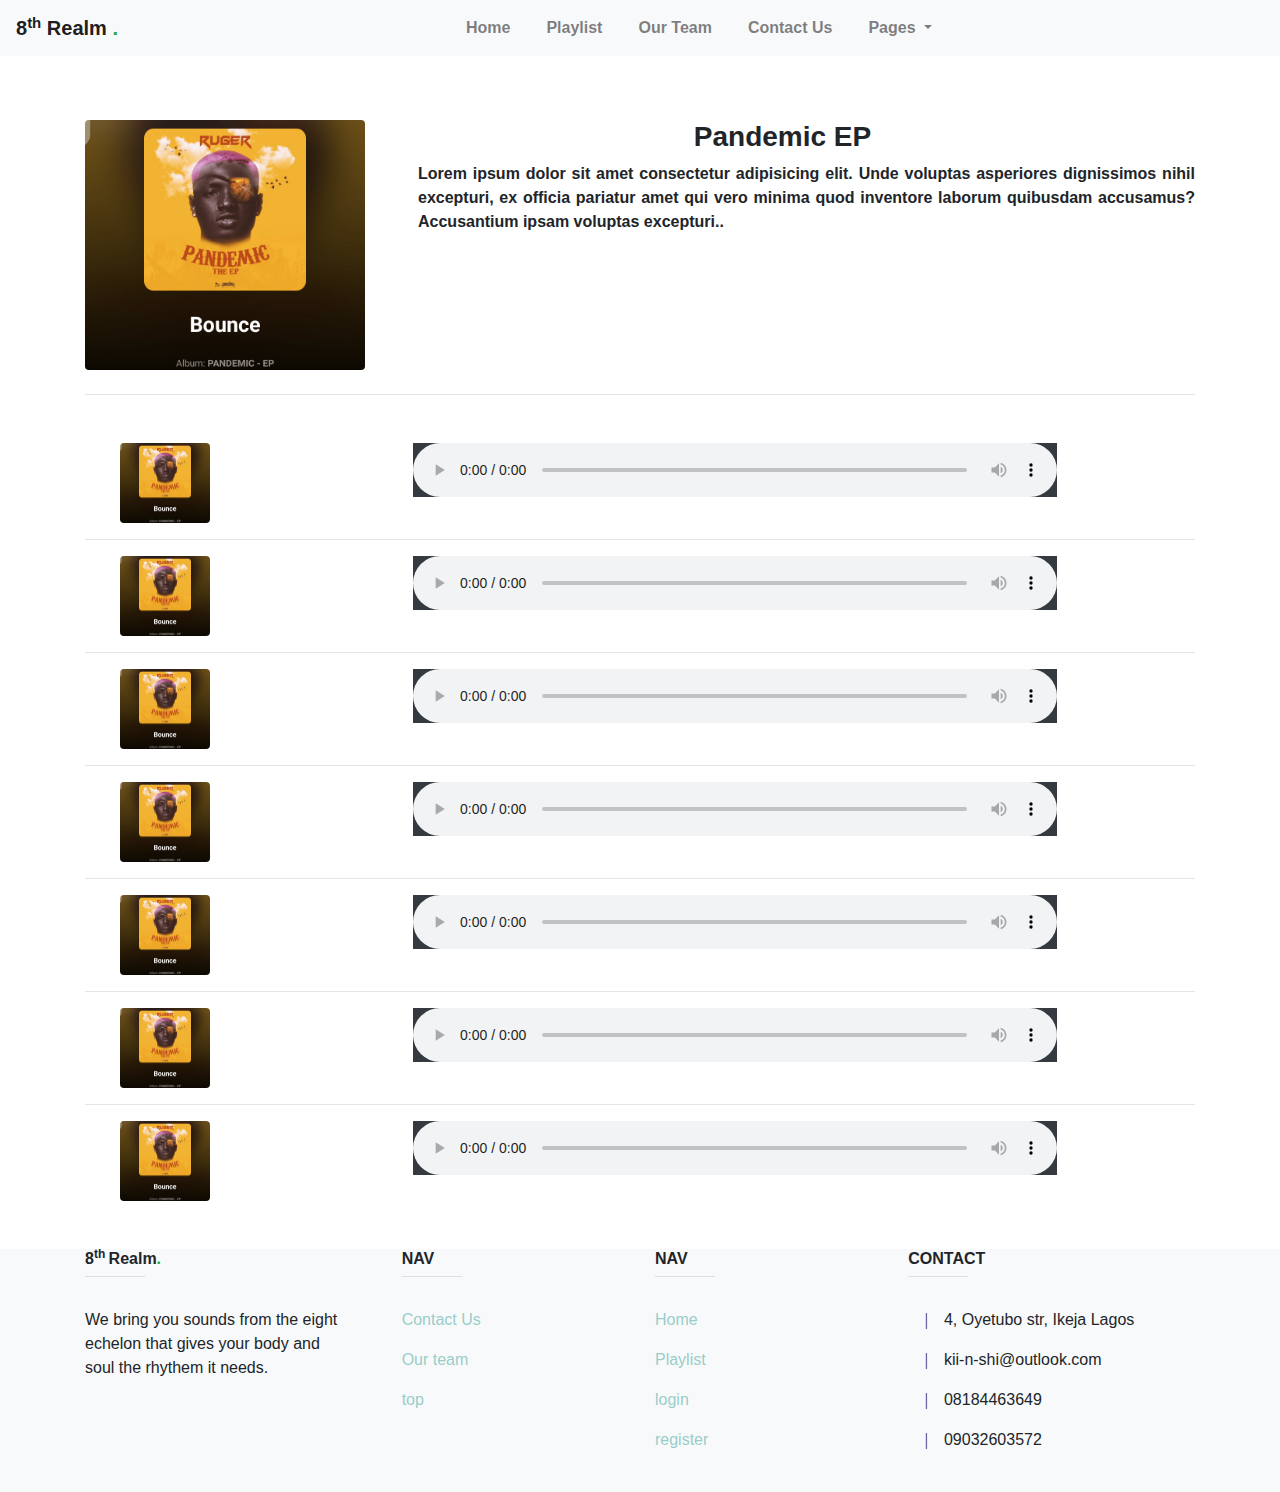
==== album-details.html @ 40d58119 "project template" ====
<!DOCTYPE html>
<html lang="en">
<head>
    <meta charset="UTF-8">
    <meta http-equiv="X-UA-Compatible" content="IE=edge">
    <meta name="viewport" content="width=device-width, initial-scale=1.0">
    <title>Album details</title>




    
    <link rel="stylesheet" href="./css/playlist.css">
    <link rel="stylesheet" href="./css/style.css">
    <link rel="stylesheet" href="./css/bootstrap.min.css">
    <link rel="stylesheet" href="./css/font-awesome.css">
    <link rel="stylesheet" href="./css/font-awesome.min.css">
</head>
<body>

    <!--========= Navbar =========-->

    <section id="nav-bar">
      <nav class="navbar navbar-expand-lg navbar-light bg-light fixed ">
            <a href="#" class="navbar-brand"><strong>8<sup>th</sup> Realm <span class="text-success">.</span></strong></a>
            <button class="navbar-toggler" type="button" data-toggle="collapse" data-target="#navbarNav" aria-controls="navbarNav" aria-expanded="false" aria-label="toggle-navigation">
                <span class="navbar-toggler-icon"></span>
            </button>

            <div class="collapse navbar-collapse align-items-center text-center justify-content-center" id="navbarNav">
                <ul class="navbar-nav d-flex align-items-end text-center justify-content-end">
                    <li class="nav-item">
                        <a href="#" class="nav-link">home<span class="sr-only"></span> </a>
                    </li>
                    <li class="nav-item">
                        <a href="playlist.html" class="nav-link">playlist<span class="sr-only"></span></a>
                    </li>
                    <li class="nav-item">
                        <a href="team.html" class="nav-link">our team<span class="sr-only"></span></a>
                    </li>
                    <li class="nav-item">
                        <a href="contact-us.html" class="nav-link">contact us<span class="sr-only"></span></a>
                    </li>
                    
                    <li class="nav-item dropdown">
                        <a class="nav-link dropdown-toggle" href="#" id="navbarDropdown" role="button" data-toggle="dropdown" aria-haspopup="true" aria-expanded="false">
                            pages
                        </a>
                        <div class="dropdown-menu" aria-labelledby="navbarDropdown">
                            <a class="dropdown-item" href="login.html"><i class="fas fa fa-key"><span> |  </span></i> login</a>
                            <a class="dropdown-item" href="register.html"><i class="fas fa fa-edit"><span> | </span></i> register</a>
                        </div>
                    </li>
                </ul>
            </div>
      </nav>
    </section>
    
    <div class="container text-center" style="margin-top: 5%;">
        <div class="row mt-5 text-center">

            <div class=" col-3 " >
                <img src="./images/Ruger-Bounce.png" style="min-height: 250px; max-height: 250px;" class="rounded mx-auto d-block">
                <!-- <lord-icon
                    src="https://cdn.lordicon.com/mmspidej.json"
                    trigger="loop"
                    colors="primary:#121331,secondary:#08a88a"
                    style="width:250px;height:250px">
                </lord-icon> -->
            </div>

            <div class="col-9">
                <h3 style="font-weight: bold;">Pandemic EP</h3>
                <p style="font-weight: 600; justify-content: center; text-align: justify;" class="ml-5">Lorem ipsum dolor sit amet consectetur adipisicing elit. Unde voluptas asperiores dignissimos nihil excepturi, ex officia pariatur amet qui vero minima quod inventore laborum quibusdam accusamus? Accusantium ipsam voluptas excepturi..</p>

                 <lord-icon
                    src="https://cdn.lordicon.com/mmspidej.json"
                    trigger="loop"
                    colors="primary:#121331,secondary:#08a88a"
                    style="width:100px;height:100px">
                </lord-icon> 
            </div>

        </div>
    </div>

    <div class="container mt-4">
        <hr>
    </div>


    <div class="container text-center mt-3">
        <div class="row mt-5 text-center">

            <div class=" col-2 " >
                <img src="./images/Ruger-Bounce.png" style="min-height: 80px; max-height: 80px;" class="rounded mx-auto d-block">
            </div>

            <div class="col-10">
                <audio controls style="max-width: 70%; min-width: 70%;" class="bg-dark">
                    <source src="horse.ogg" type="audio/ogg">
                    <source src="horse.mp3" type="audio/mpeg">
                </audio>
            </div>
            
            
            <div class="container">
                <hr>
            </div>

            <div class=" col-2 " >
                <img src="./images/Ruger-Bounce.png" style="min-height: 80px; max-height: 80px;" class="rounded mx-auto d-block">
            </div>

            <div class="col-10">
                <audio controls style="max-width: 70%; min-width: 70%;" class="bg-dark">
                    <source src="horse.ogg" type="audio/ogg">
                    <source src="horse.mp3" type="audio/mpeg">
                </audio>
            </div>

             
            <div class="container">
                <hr>
            </div>

            <div class=" col-2 " >
                <img src="./images/Ruger-Bounce.png" style="min-height: 80px; max-height: 80px;" class="rounded mx-auto d-block">
            </div>

            <div class="col-10">
                <audio controls style="max-width: 70%; min-width: 70%;" class="bg-dark">
                    <source src="horse.ogg" type="audio/ogg">
                    <source src="horse.mp3" type="audio/mpeg">
                </audio>
            </div>

             
            <div class="container">
                <hr>
            </div>

            <div class=" col-2 " >
                <img src="./images/Ruger-Bounce.png" style="min-height: 80px; max-height: 80px;" class="rounded mx-auto d-block">
            </div>

            <div class="col-10">
                <audio controls style="max-width: 70%; min-width: 70%;" class="bg-dark">
                    <source src="horse.ogg" type="audio/ogg">
                    <source src="horse.mp3" type="audio/mpeg">
                </audio>
            </div>

             
            <div class="container">
                <hr>
            </div>

            <div class=" col-2 " >
                <img src="./images/Ruger-Bounce.png" style="min-height: 80px; max-height: 80px;" class="rounded mx-auto d-block">
            </div>

            <div class="col-10">
                <audio controls style="max-width: 70%; min-width: 70%;" class="bg-dark">
                    <source src="horse.ogg" type="audio/ogg">
                    <source src="horse.mp3" type="audio/mpeg">
                </audio>
            </div>

             
            <div class="container">
                <hr>
            </div>

            <div class=" col-2 " >
                <img src="./images/Ruger-Bounce.png" style="min-height: 80px; max-height: 80px;" class="rounded mx-auto d-block">
            </div>

            <div class="col-10">
                <audio controls style="max-width: 70%; min-width: 70%;" class="bg-dark">
                    <source src="horse.ogg" type="audio/ogg">
                    <source src="horse.mp3" type="audio/mpeg">
                </audio>
            </div>

             
            <div class="container">
                <hr>
            </div>

            <div class=" col-2 " >
                <img src="./images/Ruger-Bounce.png" style="min-height: 80px; max-height: 80px;" class="rounded mx-auto d-block">
            </div>

            <div class="col-10">
                <audio controls style="max-width: 70%; min-width: 70%;" class="bg-dark">
                    <source src="horse.ogg" type="audio/ogg">
                    <source src="horse.mp3" type="audio/mpeg">
                </audio>
            </div>
        </div>


        
        


    </div>




    <!-- =======Footer========== -->
    
    <footer class="page-footer font-small blue-grey lighten-5 mt-5 bg-light">

      <div class="container text-center text-md-left mt-5">

            <div class="row mt-3 dark-grey-text">

                <div class="col-md-3 col-lg-4 col-xl-3 mb-4">

                    <h6 class="text-uppercase font-weight-bold"><strong> 8<sup style="text-transform: lowercase !important;">th </sup><span style="text-transform : none !important;">Realm</span><span class="text-success">.</span></strong></h6>
                    <hr class="teal accent-3 mb-4 mt-0 d-inline-block mx-auto" style="width: 60px; font-size: larger; font-weight: 400; color:#8fcac5ee">
                    <p>We bring you sounds from the eight echelon that gives your body and soul the rhythem it needs.</p>

                </div>

                <div class="col-md-2 col-lg-2 col-xl-2 mx-auto mb-4">
                    <h6 class="text-uppercase font-weight-bold">Nav</h6>
                    <hr class="teal accent-3 mb-4 mt-0 d-inline-block mx-auto" style="width: 60px;">
                    <p>
                    <a class="dark-grey-text" href="contact-us.html" style="text-decoration: solid; color: #8fcac5ee; font-size: medium;">Contact Us</a>
                    </p>
            
                    <p>
                    <a class="dark-grey-text" href="team.html" style="text-decoration: solid; color: #8fcac5ee; font-size: medium;">Our team</a>
                    </p>
                    <p>
                    <a class="success-text" href="#top" style="text-decoration: solid; color: #8fcac5ee; font-size: medium;">top</a>
                    </p>
                </div>

                <div class="col-md-3 col-lg-2 col-xl-2 mx-auto mb-4">

                    <h6 class="text-uppercase font-weight-bold">Nav</h6>
                    <hr class="teal accent-3 mb-4 mt-0 d-inline-block mx-auto" style="width: 60px; color: azure; font-size: medium;">
                    <p>
                    <a class="dark-grey-text" href="index.html" style="text-decoration: solid; color: #8fcac5ee; font-size: medium;">Home</a>
                    </p>
                    <p>
                    <a class="dark-grey-text" href="playlist.html" style="text-decoration: solid; color: #8fcac5ee; font-size: medium;">Playlist</a>
                    </p>
                    <p>
                    <a class="dark-grey-text" href="login.html" style="text-decoration: solid; color: #8fcac5ee; font-size: medium;">login</a>
                    </p>
                    <p>
                    <a class="dark-grey-text" href="register.html" style="text-decoration: solid; color: #8fcac5ee; font-size: medium;">register</a>
                    </p>
                
                </div>

                <div class="col-md-4 col-lg-3 col-xl-3 mx-auto mb-md-0 mb-4">

                    <h6 class="text-uppercase font-weight-bold">Contact</h6>
                    <hr class="teal accent-3 mb-4 mt-0 d-inline-block mx-auto" style="width: 60px;">
                    <p>
                    <i class="fa fa-home mr-3"> | </i>4, Oyetubo str, Ikeja Lagos</p>
                    <p>
                    <i class="fa fa-envelope mr-3"> | </i>kii-n-shi@outlook.com</p>
                    <p>
                    <i class="fa fa-phone mr-3"> | </i>08184463649</p>
                    <p>
                    <i class="fa fa-print mr-3"> | </i>09032603572</p>

                </div>

            </div>

      </div>

    </footer>

    <script src="https://cdn.lordicon.com/libs/frhvbuzj/lord-icon-2.0.2.js"></script>
    <script src="./js/jquery-3.3.1.slim.min.js"></script>
    <script src="./js/popper.min.js"></script>
    <script src="./js/bootstrap.min.js"></script>
</body>
</html>
---- css/playlist.css ----
.album {
  width: 80%;
  margin: auto;
  text-align: center;
  padding-top: 50px;
}

.album-col {
  flex-basis: 32%;
  border-radius: 25px;
  margin-bottom: 30px;
  position: relative;
  overflow: hidden;
}
.album-col img {
  width: 100%;
  display: block;
}
.layer {
  background: transparent;
  height: 100%;
  width: 100%;
  position: absolute;
  top: 0;
  left: 0;
  transition: 0.5s;
}
.layer:hover {
  background: rgba(96, 184, 103, 0.6);
  padding-top: 25%;
  color: #fff3f3;
  transition: 0.5s;
  opacity: 1;
}

.layer h3 {
  width: 100%;
  font-weight: 500;
  color: #fff;
  font-size: 26px;
  bottom: 0;
  left: 50%;
  transform: translateX(-50%);
  position: absolute;
  transition: 0.5s;
}

.layer:hover h3 {
  bottom: 49%;
  opacity: 1;
  display: block;
  transition: 0.5s;
  font-size: 25px;
  font-weight: bolder;
}

img{
    border-radius: 20%;
}
---- css/style.css ----
@font-face {
  font-family: Pacifo-Regular;
  src: url(../font/Pacifico/Pacifico-Regular.ttf);
}
@font-face {
  font-family: KronaOne-Regular;
  src: url(../font/Krona_One/);
}
@font-face {
  font-family: Meriendo;
  src: url(../font/Merienda/Merienda-Regular.ttf);
  src: url(../font/Merienda/Merienda-Bold.ttf);
}
@font-face {
  font-family: Nunito;
  src: url(../font/Nunito/Nunito-BoldItalic.ttf);
  src: url(../font/Nunito/Nunito-Black.ttf);
  src: url(../font/Nunito/Nunito-Regular.ttf);
}
* {
  margin: 0;
  padding: 0;
}
/* 
html {
  overflow-x: hidden;
} */

/* -----navigation------- */
#nav-bar {
  position: sticky;
  top: 0;
  z-index: 10;
}
.navbar-brand img {
  height: 40px;
  padding-left: 30px;
}
.navbar-nav li {
  padding: 0 10px;
  justify-content: space-between;
}
.navbar-nav li a {
  float: right;
  text-align: left;
  font-weight: 600;
  text-transform: capitalize;
}
#nav-bar ul li a:hover {
  color: #c5d1cd !important;
  font-weight: bolder;
  /* font-family: KronaOne-Regular; */
}
.navbar {
  background: #fff;
}
.navbar-toggler {
  border: none !important;
}
.nav-item a .nav-link {
  color: #555 !important;
  font-family: Merienda-Regular;
  font-weight: bolder;
  font-size: 20px;
  text-transform: capitalize !important;
}

/* ---------Sider---------- */
#slider {
  width: 100%;
}
.carousel-caption {
  top: 50%;
  transform: translateY(-50%);
  bottom: initial !important;
}
.carousel-caption h5 {
  color: #ffffff;
  font-size: 42px;
  font-weight: bold;
}

.carousel-item img {
  width: 100%;
  height: 100vh;
}

/* --------Track------------- */

.img-fluid .max-width {
  max-width: 100%;
  height: auto;
}

.track {
  width: 80%;
  margin: auto;
  text-align: center;
  padding-top: 50px;
}

.track-co {
  flex-basis: 32%;
  border-radius: 25px;
  margin-bottom: 30px;
  position: relative;
  overflow: hidden;
}
.track-co img {
  width: 100%;
  display: block;
}

.layer {
  background: transparent;
  height: 100%;
  width: 100%;
  position: absolute;
  top: 0;
  left: 0;
  transition: 0.5s;
}
.layer:hover {
  background: rgba(96, 184, 103, 0.6);
  background-color: transparent;
  padding-top: 25%;
  color: #fff3f3;
  transition: 0.5s;
  opacity: 1;
}

.layer h3 {
  width: 100%;
  font-weight: 300;
  color: #fff;
  font-size: 26px;
  bottom: 0;
  left: 50%;
  transform: translateX(-50%);
  position: absolute;
  transition: 0.5s;
}

.layer h4 {
  width: 100%;
  font-weight: 200;
  color: #fff;
  font-size: 26px;
  top: 0;
  left: 50%;
  transform: translateX(-50%);
  position: relative;
  transition: 0.5s;
}

.layer:hover h3 {
  bottom: 49%;
  opacity: 1;
  display: block;
  transition: 0.5s;
}

.layer:hover h4 {
  top: 40%;
  opacity: 1;
  display: block;
  transition: 0.5s;
}

.track  h1::after {
  content: '';
  background: grey;
  display: block;
  height: 3px;
  width: 170px;
  margin: 20px auto 5px;
}

.album h1::after {
  content: '';
  background: grey;
  display: block;
  height: 3px;
  width: 170px;
  margin: 20px auto 5px;
}
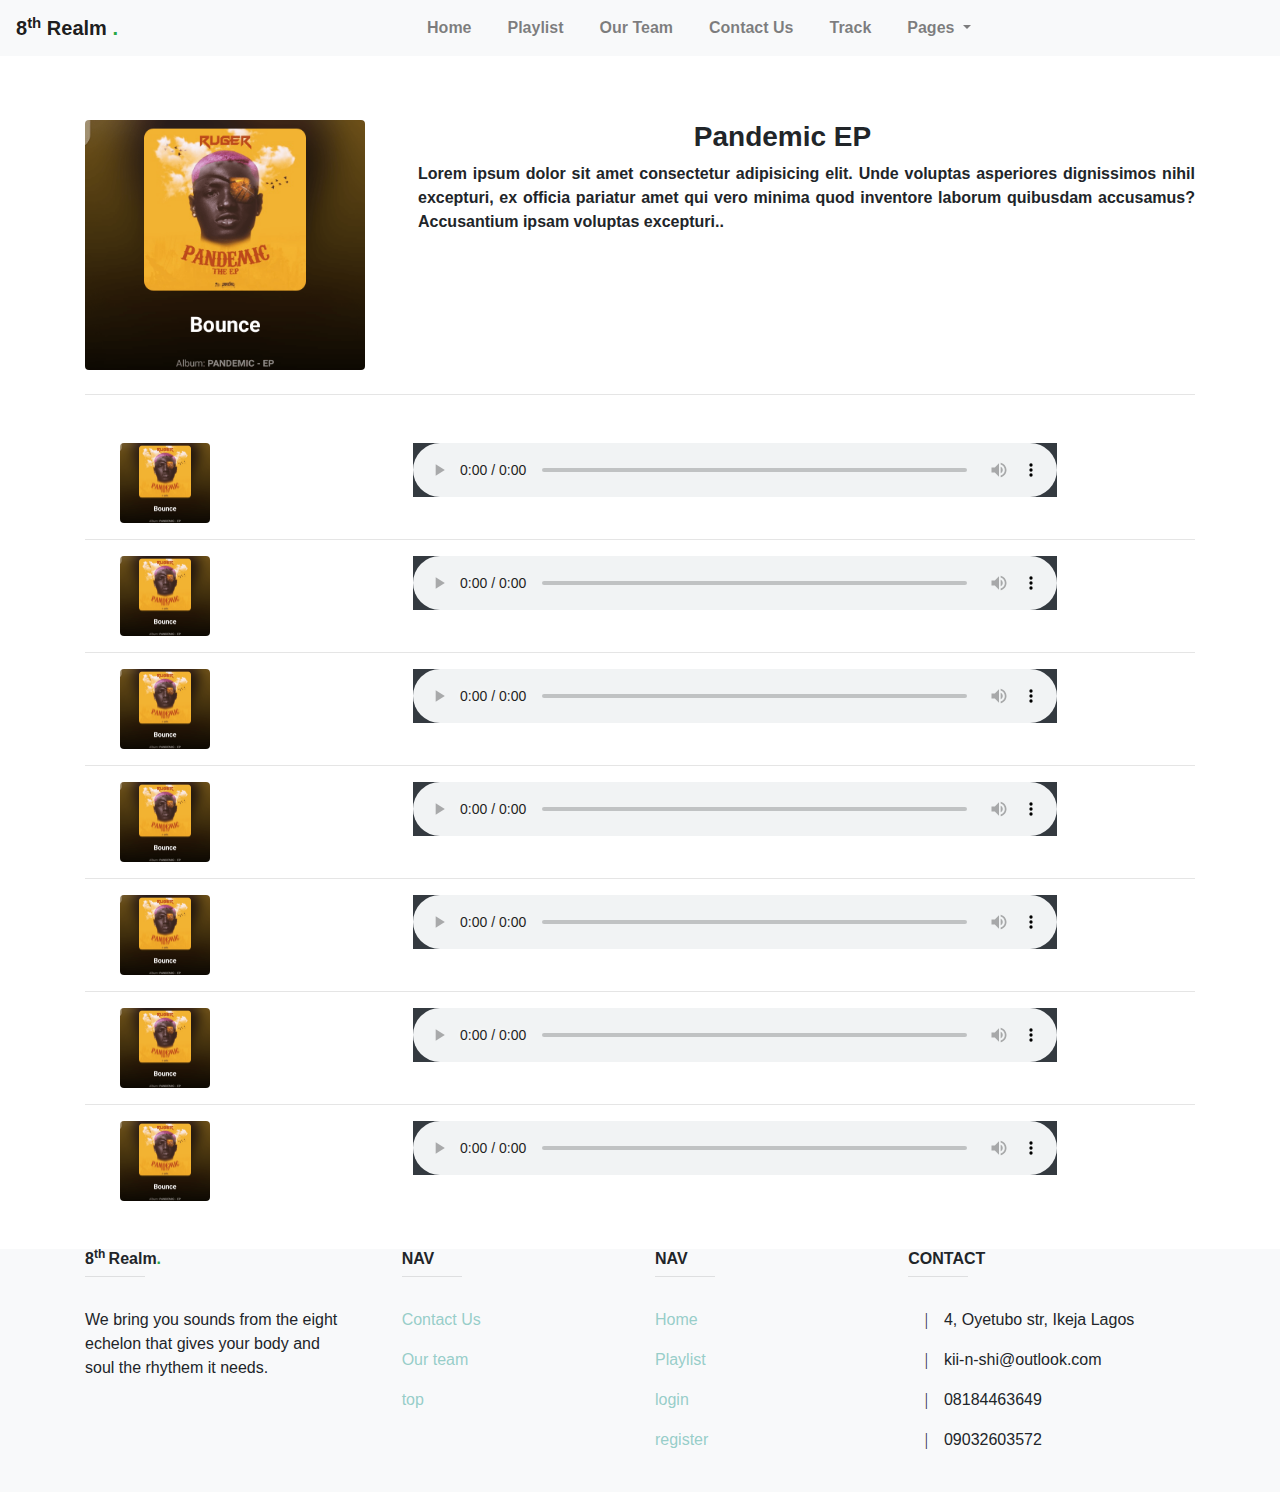
==== commit f93ebd17: "modified the navbar and also added another page(track) to the template" ====
--- a/album-details.html
+++ b/album-details.html
@@ -15,6 +15,14 @@
     <link rel="stylesheet" href="./css/bootstrap.min.css">
     <link rel="stylesheet" href="./css/font-awesome.css">
     <link rel="stylesheet" href="./css/font-awesome.min.css">
+
+
+
+
+
+    <style>
+        
+    </style>
 </head>
 <body>
 
@@ -38,10 +46,15 @@
                     <li class="nav-item">
                         <a href="team.html" class="nav-link">our team<span class="sr-only"></span></a>
                     </li>
+
                     <li class="nav-item">
                         <a href="contact-us.html" class="nav-link">contact us<span class="sr-only"></span></a>
                     </li>
-                    
+
+                    <li class="nav-item">
+                        <a href="track-page.html" class="nav-link">Track <span class="sr-only"></span></a>
+                    </li>
+
                     <li class="nav-item dropdown">
                         <a class="nav-link dropdown-toggle" href="#" id="navbarDropdown" role="button" data-toggle="dropdown" aria-haspopup="true" aria-expanded="false">
                             pages
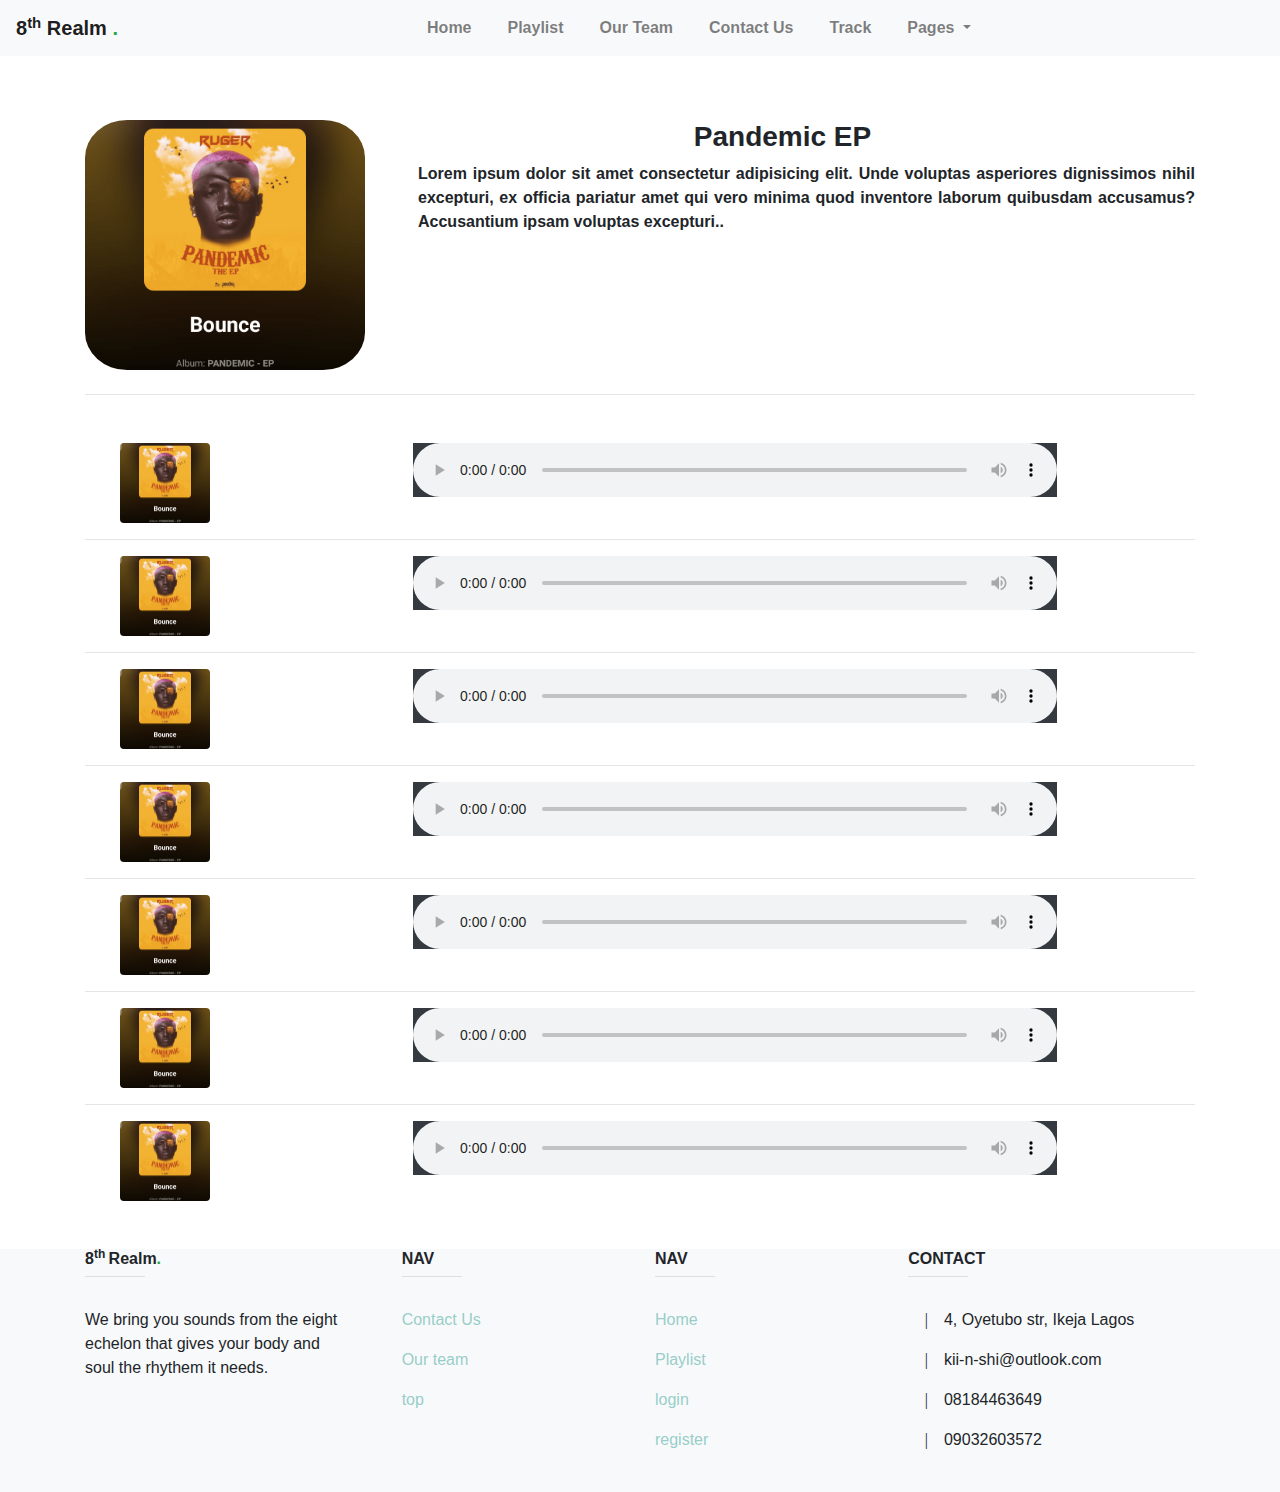
==== commit 4beb12a8: "added a new html file(tracks)" ====
--- a/album-details.html
+++ b/album-details.html
@@ -73,7 +73,7 @@
         <div class="row mt-5 text-center">
 
             <div class=" col-3 " >
-                <img src="./images/Ruger-Bounce.png" style="min-height: 250px; max-height: 250px;" class="rounded mx-auto d-block">
+                <img src="./images/Ruger-Bounce.png" style="min-height: 250px; max-height: 250px; border-radius: 15% !important;" class="rounded mx-auto d-block">
                 <!-- <lord-icon
                     src="https://cdn.lordicon.com/mmspidej.json"
                     trigger="loop"
--- a/css/playlist.css
+++ b/css/playlist.css
@@ -1,3 +1,7 @@
+body{
+  background-color: aliceblue;
+}
+
 .album {
   width: 80%;
   margin: auto;
@@ -24,13 +28,15 @@
   top: 0;
   left: 0;
   transition: 0.5s;
+  display: inline-block;
 }
 .layer:hover {
   background: rgba(96, 184, 103, 0.6);
-  padding-top: 25%;
+  /* padding-top: 25%; */
   color: #fff3f3;
   transition: 0.5s;
   opacity: 1;
+  /* display: show; */
 }
 
 .layer h3 {
